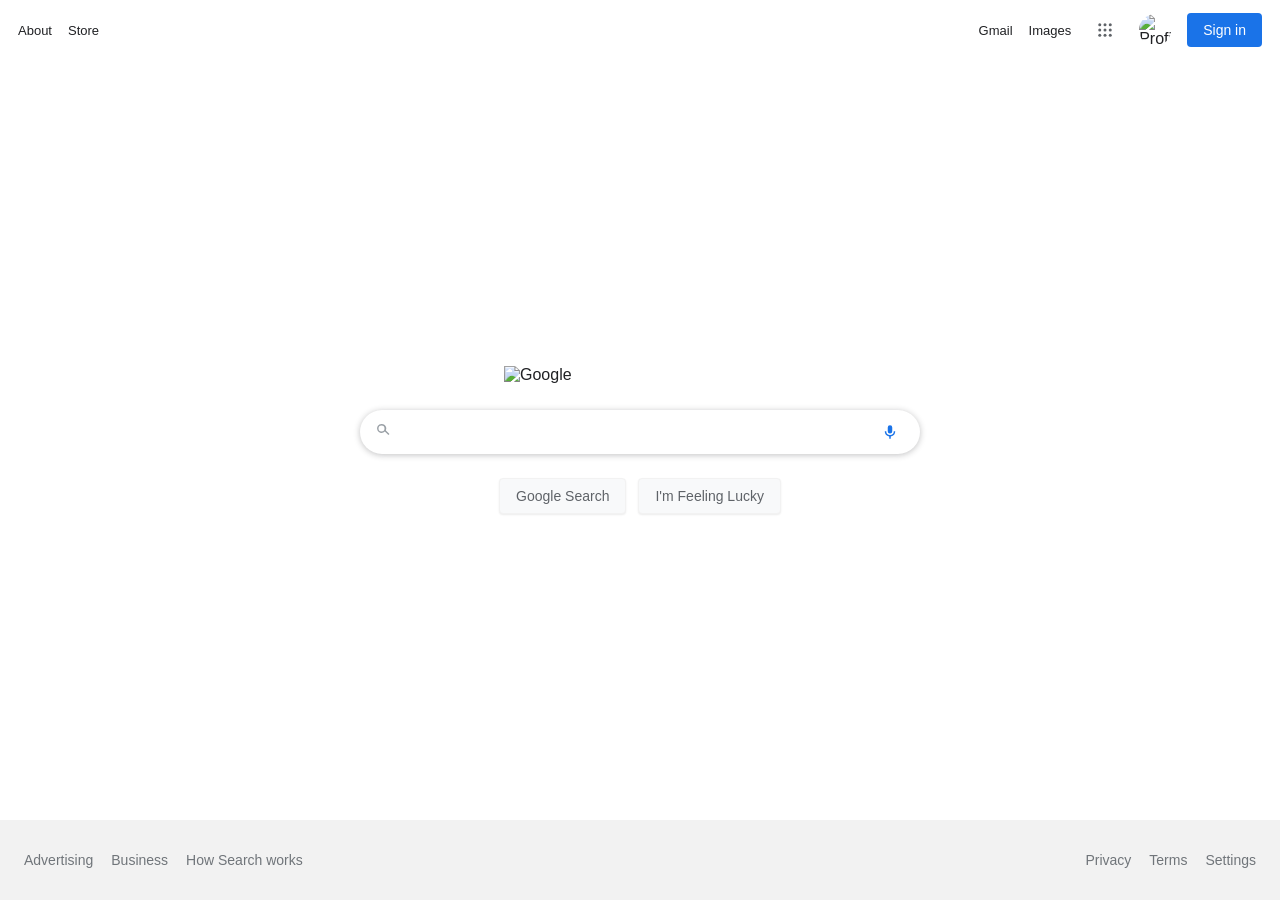
==== 02-css/Homework-3/index.html @ bd40c5bc "css homework 3 sent" ====
<!DOCTYPE html>
<html lang="tr">
<head>
  <meta charset="UTF-8" />
  <meta name="viewport" content="width=device-width, initial-scale=1.0" />
  <title>Google</title>
  <link rel="stylesheet" href="style.css" />
</head>
<body>

  <header class="topbar">
    <nav class="topbar-left">
      <a href="#" class="top-link">About</a>
      <a href="#" class="top-link">Store</a>
    </nav>

    <nav class="topbar-right">
      <a href="#" class="top-link">Gmail</a>
      <a href="#" class="top-link">Images</a>

      <button class="icon-btn" aria-label="Google apps">
        <svg width="18" height="18" viewBox="0 0 24 24" aria-hidden="true">
          <circle cx="5" cy="5" r="2"></circle>
          <circle cx="12" cy="5" r="2"></circle>
          <circle cx="19" cy="5" r="2"></circle>
          <circle cx="5" cy="12" r="2"></circle>
          <circle cx="12" cy="12" r="2"></circle>
          <circle cx="19" cy="12" r="2"></circle>
          <circle cx="5" cy="19" r="2"></circle>
          <circle cx="12" cy="19" r="2"></circle>
          <circle cx="19" cy="19" r="2"></circle>
        </svg>
      </button>

      <img class="avatar" src="https://i.pravatar.cc/80?img=12" alt="Profil" />

      <a href="#" class="signin-btn">Sign in</a>
    </nav>
  </header>

  <main class="hero">
    <img
      class="google-logo"
      src="https://www.google.com/images/branding/googlelogo/1x/googlelogo_color_272x92dp.png"
      alt="Google"
    />

    <section class="search-area">
      <div class="search-box">
        <span class="search-icon" aria-hidden="true">
          <svg width="18" height="18" viewBox="0 0 24 24">
            <path d="M10 4a6 6 0 104.47 10.03l4.75 4.75 1.41-1.41-4.75-4.75A6 6 0 0010 4zm0 2a4 4 0 110 8 4 4 0 010-8z"></path>
          </svg>
        </span>

        <input
          class="search-input"
          type="text"
          aria-label="Google Search"
        />

        <button class="mic-btn" aria-label="Voice search">
          <svg width="18" height="18" viewBox="0 0 24 24" aria-hidden="true">
            <path d="M12 14a3 3 0 003-3V6a3 3 0 10-6 0v5a3 3 0 003 3zm5-3a5 5 0 01-10 0H5a7 7 0 006 6.92V21h2v-3.08A7 7 0 0019 11h-2z"></path>
          </svg>
        </button>
      </div>

      <div class="buttons">
        <button class="g-btn" type="button">Google Search</button>
        <button class="g-btn" type="button">I'm Feeling Lucky</button>
      </div>
    </section>
  </main>

  <footer class="footer">
    <ul class="footer-left">
      <li><a href="#">Advertising</a></li>
      <li><a href="#">Business</a></li>
      <li><a href="#">How Search works</a></li>
    </ul>

    <ul class="footer-right">
      <li><a href="#">Privacy</a></li>
      <li><a href="#">Terms</a></li>
      <li><a href="#">Settings</a></li>
    </ul>
  </footer>

</body>
</html>
---- 02-css/Homework-3/style.css ----
* {
  box-sizing: border-box;
}

body {
  margin: 0;
  font-family: Arial, Helvetica, sans-serif;
  background: #fff;
  color: #202124;
}

.topbar {
  height: 60px;
  padding: 0 18px;
  display: flex;
  align-items: center;
  justify-content: space-between;
}

.topbar-left,
.topbar-right {
  display: flex;
  align-items: center;
  gap: 16px;
}

.top-link {
  font-size: 13px;
  color: #202124;
  text-decoration: none;
}

.top-link:hover {
  text-decoration: underline;
}

.icon-btn {
  width: 36px;
  height: 36px;
  border: none;
  background: transparent;
  border-radius: 50%;
  cursor: pointer;
  display: grid;
  place-items: center;
}

.icon-btn:hover {
  background: #f1f3f4;
}

.icon-btn svg circle {
  fill: #5f6368;
}

.avatar {
  width: 32px;
  height: 32px;
  border-radius: 50%;
  object-fit: cover;
}

.signin-btn {
  text-decoration: none;
  background: #1a73e8;
  color: #fff;
  font-size: 14px;
  padding: 9px 16px;
  border-radius: 4px;
}

.hero {
  min-height: calc(100vh - 60px - 80px);
  display: flex;
  flex-direction: column;
  align-items: center;
  justify-content: center;
  padding: 18px;
}

.google-logo {
  width: 272px;
  height: auto;
  margin-bottom: 26px;
}

.search-area {
  width: 100%;
  display: flex;
  flex-direction: column;
  align-items: center;
}

.search-box {
  width: 560px;
  height: 44px;
  border-radius: 999px;
  background: #fff;

  border: none;
  box-shadow: 0 1px 6px rgba(32, 33, 36, 0.28);

  display: flex;
  align-items: center;
  padding: 0 14px;
  gap: 10px;
}

.search-icon svg path {
  fill: #9aa0a6;
}

.search-input {
  width: 480px;
  border: none;
  outline: none;
  font-size: 16px;
}

.mic-btn {
  width: 32px;
  height: 32px;
  border: none;
  background: transparent;
  cursor: pointer;
  border-radius: 50%;
  display: grid;
  place-items: center;
}

.mic-btn:hover {
  background: #f1f3f4;
}

.mic-btn svg path {
  fill: #1a73e8;
}

.buttons {
  margin-top: 24px;
  display: flex;
  justify-content: center;
  gap: 12px;
}

.g-btn {
  height: 36px;  
  padding: 0 16px;
  border: 1px solid #f2f2f2;  
  background: #f8f9fa;
  border-radius: 4px;

  font-family: Arial, Helvetica, sans-serif; 
  font-size: 14px;  
  color: #5f6368;               

  cursor: pointer;

  box-shadow: 0 1px 2px rgba(0, 0, 0, 0.08);
}

.g-btn:hover {
  border-color: #dadce0;
  box-shadow: 0 1px 3px rgba(60, 64, 67, 0.3);
}

.footer {
  height: 80px;
  background: #f2f2f2;
  display: flex;
  align-items: center;
  justify-content: space-between;
  padding: 0 24px;
}

.footer ul {
  list-style: none;  
  margin: 0;
  padding: 0;
  display: flex;
  gap: 18px;
}

.footer a {
  font-size: 14px;
  color: #70757a;
  text-decoration: none;
}

.footer a:hover {
  text-decoration: underline;
}

@media (max-width: 640px) {
  .search-box {
    width: 95%;
  }

  .search-input {
    width: 100%;
  }

  .buttons {
    flex-direction: column;
    width: 95%;
  }

  .g-btn {
    width: 100%;
  }
}
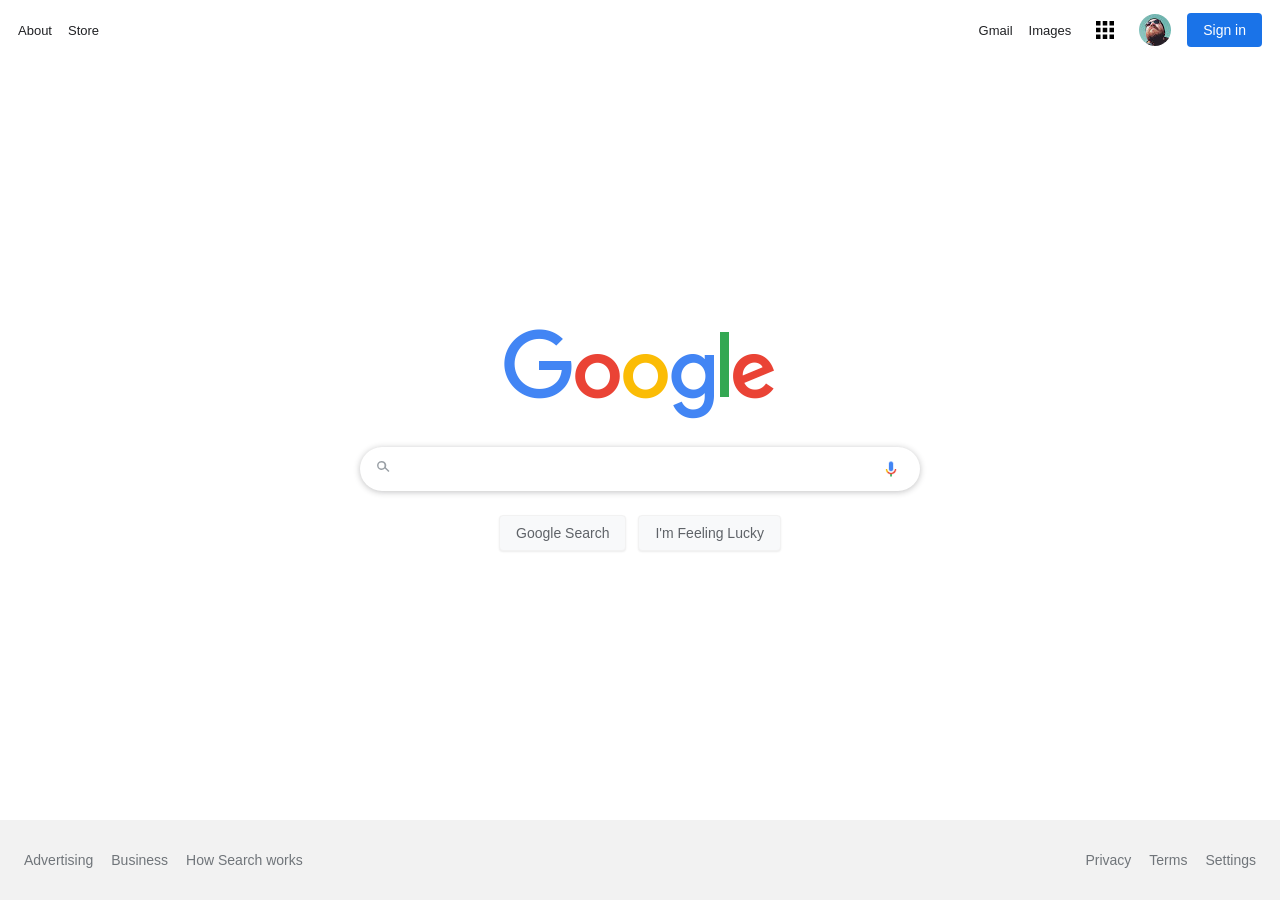
==== commit 8962725b: "css homework 3 asset added" ====
--- a/02-css/Homework-3/index.html
+++ b/02-css/Homework-3/index.html
@@ -19,31 +19,17 @@
       <a href="#" class="top-link">Images</a>
 
       <button class="icon-btn" aria-label="Google apps">
-        <svg width="18" height="18" viewBox="0 0 24 24" aria-hidden="true">
-          <circle cx="5" cy="5" r="2"></circle>
-          <circle cx="12" cy="5" r="2"></circle>
-          <circle cx="19" cy="5" r="2"></circle>
-          <circle cx="5" cy="12" r="2"></circle>
-          <circle cx="12" cy="12" r="2"></circle>
-          <circle cx="19" cy="12" r="2"></circle>
-          <circle cx="5" cy="19" r="2"></circle>
-          <circle cx="12" cy="19" r="2"></circle>
-          <circle cx="19" cy="19" r="2"></circle>
-        </svg>
+        <img src="assets/appsbutton.svg" alt="Apps" class="apps-icon" />
       </button>
 
-      <img class="avatar" src="https://i.pravatar.cc/80?img=12" alt="Profil" />
+      <img class="avatar" src="assets/profilepic.jpg" alt="Profil" />
 
       <a href="#" class="signin-btn">Sign in</a>
     </nav>
   </header>
 
   <main class="hero">
-    <img
-      class="google-logo"
-      src="https://www.google.com/images/branding/googlelogo/1x/googlelogo_color_272x92dp.png"
-      alt="Google"
-    />
+    <img class="google-logo" src="assets/logo.png" alt="Google" />
 
     <section class="search-area">
       <div class="search-box">
@@ -53,16 +39,10 @@
           </svg>
         </span>
 
-        <input
-          class="search-input"
-          type="text"
-          aria-label="Google Search"
-        />
+        <input class="search-input" type="text" aria-label="Google Search" />
 
         <button class="mic-btn" aria-label="Voice search">
-          <svg width="18" height="18" viewBox="0 0 24 24" aria-hidden="true">
-            <path d="M12 14a3 3 0 003-3V6a3 3 0 10-6 0v5a3 3 0 003 3zm5-3a5 5 0 01-10 0H5a7 7 0 006 6.92V21h2v-3.08A7 7 0 0019 11h-2z"></path>
-          </svg>
+          <img src="assets/voicelogo.png" alt="Voice" class="mic-icon" />
         </button>
       </div>
 
--- a/02-css/Homework-3/style.css
+++ b/02-css/Homework-3/style.css
@@ -43,14 +43,17 @@
   cursor: pointer;
   display: grid;
   place-items: center;
+  padding: 0;
 }
 
 .icon-btn:hover {
   background: #f1f3f4;
 }
 
-.icon-btn svg circle {
-  fill: #5f6368;
+.apps-icon {
+  width: 18px;
+  height: 18px;
+  display: block;
 }
 
 .avatar {
@@ -96,10 +99,8 @@
   height: 44px;
   border-radius: 999px;
   background: #fff;
-
   border: none;
   box-shadow: 0 1px 6px rgba(32, 33, 36, 0.28);
-
   display: flex;
   align-items: center;
   padding: 0 14px;
@@ -126,14 +127,17 @@
   border-radius: 50%;
   display: grid;
   place-items: center;
+  padding: 0;
 }
 
 .mic-btn:hover {
   background: #f1f3f4;
 }
 
-.mic-btn svg path {
-  fill: #1a73e8;
+.mic-icon {
+  width: 18px;
+  height: 18px;
+  display: block;
 }
 
 .buttons {
@@ -144,18 +148,15 @@
 }
 
 .g-btn {
-  height: 36px;  
+  height: 36px;
   padding: 0 16px;
-  border: 1px solid #f2f2f2;  
+  border: 1px solid #f2f2f2;
   background: #f8f9fa;
   border-radius: 4px;
-
-  font-family: Arial, Helvetica, sans-serif; 
-  font-size: 14px;  
-  color: #5f6368;               
-
+  font-family: Arial, Helvetica, sans-serif;
+  font-size: 14px;
+  color: #5f6368;
   cursor: pointer;
-
   box-shadow: 0 1px 2px rgba(0, 0, 0, 0.08);
 }
 
@@ -174,7 +175,7 @@
 }
 
 .footer ul {
-  list-style: none;  
+  list-style: none;
   margin: 0;
   padding: 0;
   display: flex;
